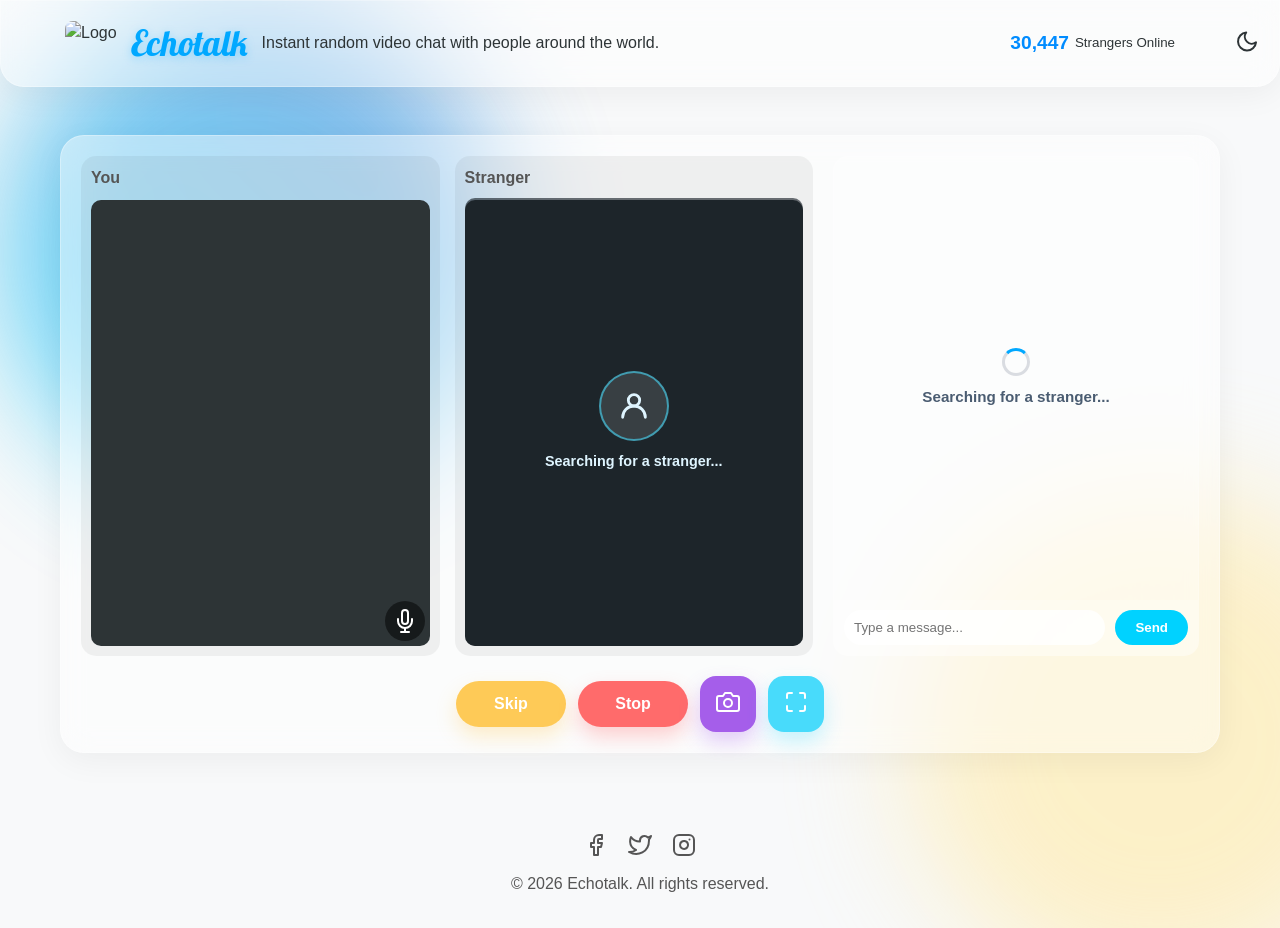
==== chat.html @ 49a506e5 "Add files via upload" ====
﻿<!DOCTYPE html>
<html lang="en">
<head>
    <meta charset="UTF-8">
    <meta name="viewport" content="width=device-width, initial-scale=1.0">
    <title>Echotalk | Chat</title>
    <link rel="stylesheet" href="style.css">
    <link href="https://fonts.googleapis.com/css2?family=Lobster&display=swap" rel="stylesheet">
</head>
<body class="chat-page in-chat">
    <div class="liquid-bg">
        <div class="blob"></div>
        <div class="blob"></div>
    </div>

    <nav class="navbar glass">
        <div class="logo-area">
            <img src="logo.png" alt="Logo" class="main-logo">
            <span class="brand-logo">Echotalk</span>
            <span class="tagline">Instant random video chat with people around the world.</span>
        </div>
        <div class="stats">
            <span id="counter" class="online-now">30,447</span> <small>Strangers Online</small>
            <button id="theme-toggle">
                <svg xmlns="http://www.w3.org/2000/svg" class="icon" viewBox="0 0 24 24"><path d="M21 12.79A9 9 0 1 1 11.21 3 7 7 0 0 0 21 12.79z"></path></svg>
            </button>
        </div>
    </nav>

    <main class="wrapper">
        <section id="video-chat-area" class="glass video-chat-area" style="display:block;">
            <div class="video-chat-layout">
                <div class="video-container">
                    <div class="video-wrapper">
                        <h3>You</h3>
                        <video id="localVideo" autoplay muted playsinline></video>
                        <button id="muteBtn" class="mute-btn">
                            <svg xmlns="http://www.w3.org/2000/svg" class="icon" viewBox="0 0 24 24"><path d="M12 1a3 3 0 0 0-3 3v8a3 3 0 0 0 6 0V4a3 3 0 0 0-3-3z"></path><path d="M19 10v2a7 7 0 0 1-14 0v-2"></path><line x1="12" y1="19" x2="12" y2="23"></line><line x1="8" y1="23" x2="16" y2="23"></line></svg>
                        </button>
                    </div>
                    <div class="video-wrapper">
                        <h3>Stranger</h3>
                        <video id="remoteVideo" autoplay muted playsinline></video>
                        <div id="strangerOverlay" class="stranger-overlay">
                            <div class="stranger-avatar">
                                <svg xmlns="http://www.w3.org/2000/svg" class="icon" viewBox="0 0 24 24"><circle cx="12" cy="8" r="4"></circle><path d="M4 20a8 8 0 0 1 16 0"></path></svg>
                            </div>
                            <p id="strangerStatus">Searching for a stranger...</p>
                        </div>
                        <button id="reportBtn" class="report-btn">Report</button>
                    </div>
                </div>
                <div id="videoResizeHandle" class="video-resize-handle" aria-label="Resize video area" role="separator">
                    <span></span>
                </div>

                <div class="chat-box">
                    <div id="chat-log">
                        <div class="match-loading">
                            <div class="match-spinner"></div>
                            <p>Searching for a stranger...</p>
                        </div>
                    </div>
                    <div class="chat-input-area">
                        <input type="text" id="chat-msg" placeholder="Type a message...">
                        <button id="send-btn">Send</button>
                    </div>
                </div>
            </div>
            <div class="chat-controls">
                <button id="skipBtn" class="liquid-btn control-btn control-btn-skip">Skip</button>
                <button id="stopChat" class="liquid-btn control-btn control-btn-stop">Stop</button>
                <button id="screenshotBtn" class="liquid-btn control-btn control-btn-icon control-btn-shot" aria-label="Take screenshot">
                    <svg xmlns="http://www.w3.org/2000/svg" class="icon control-icon" viewBox="0 0 24 24"><path d="M23 19a2 2 0 0 1-2 2H3a2 2 0 0 1-2-2V8a2 2 0 0 1 2-2h4l2-3h6l2 3h4a2 2 0 0 1 2 2z"></path><circle cx="12" cy="13" r="4"></circle></svg>
                </button>
                <button id="fullscreenBtn" class="liquid-btn control-btn control-btn-icon control-btn-full" aria-label="Toggle fullscreen">
                    <svg xmlns="http://www.w3.org/2000/svg" class="icon control-icon" viewBox="0 0 24 24"><path d="M8 3H5a2 2 0 0 0-2 2v3m18 0V5a2 2 0 0 0-2-2h-3m0 18h3a2 2 0 0 0 2-2v-3M3 16v3a2 2 0 0 0 2 2h3"></path></svg>
                </button>
            </div>
        </section>
    </main>

    <footer class="footer">
        <div class="social-icons">
            <a href="#" class="social-link">
                <svg xmlns="http://www.w3.org/2000/svg" class="icon" viewBox="0 0 24 24"><path d="M18 2h-3a5 5 0 0 0-5 5v3H7v4h3v8h4v-8h3l1-4h-4V7a1 1 0 0 1 1-1h3z"></path></svg>
            </a>
            <a href="#" class="social-link">
                <svg xmlns="http://www.w3.org/2000/svg" class="icon" viewBox="0 0 24 24"><path d="M23 3a10.9 10.9 0 0 1-3.14 1.53 4.48 4.48 0 0 0-7.86 3v1A10.66 10.66 0 0 1 3 4s-4 9 5 13a11.64 11.64 0 0 1-7 2c9 5 20 0 20-11.5a4.5 4.5 0 0 0-.08-.83A7.72 7.72 0 0 0 23 3z"></path></svg>
            </a>
            <a href="#" class="social-link">
                <svg xmlns="http://www.w3.org/2000/svg" class="icon" viewBox="0 0 24 24"><rect x="2" y="2" width="20" height="20" rx="5" ry="5"></rect><path d="M16 11.37A4 4 0 1 1 12.63 8 4 4 0 0 1 16 11.37z"></path><line x1="17.5" y1="6.5" x2="17.51" y2="6.5"></line></svg>
            </a>
        </div>
        <p>&copy; <span data-current-year>2026</span> Echotalk. All rights reserved.</p>
    </footer>

    <script src="https://html2canvas.hertzen.com/dist/html2canvas.min.js"></script>
    <script src="script.js"></script>
</body>
</html>
---- style.css ----
* { margin: 0; padding: 0; box-sizing: border-box; font-family: 'Poppins', sans-serif; }

body { 
    background: #f8f9fa; 
    overflow-x: hidden; 
    min-height: 100vh;
    color: #2d3436;
    line-height: 1.5;
}

/* Liquid Background */
.liquid-bg {
    position: fixed; top: 0; left: 0; width: 100%; height: 100%; z-index: -1;
    filter: blur(60px); opacity: 0.6;
}
.blob {
    position: absolute; width: 500px; height: 500px; 
    background: linear-gradient(45deg, #00d2ff, #3a7bd5);
    border-radius: 50%; animation: float 15s infinite alternate, colorChange 20s infinite linear;
}
.blob:nth-child(2) { background: #ffeaa7; right: -10%; bottom: -10%; animation-delay: -7s; }

@keyframes float {
    from { transform: translate(0, 0) scale(1); }
    to { transform: translate(100px, 50px) scale(1.1); }
}

@keyframes colorChange {
    0% { filter: hue-rotate(0deg); }
    100% { filter: hue-rotate(360deg); }
}

/* Glassmorphism */
.glass {
    background: rgba(255, 255, 255, 0.45);
    backdrop-filter: blur(15px);
    -webkit-backdrop-filter: blur(15px);
    border: 1px solid rgba(255, 255, 255, 0.3);
    border-radius: 24px;
    box-shadow: 0 8px 32px rgba(0, 0, 0, 0.05);
}

.navbar { display: flex; justify-content: space-between; align-items: center; padding: 1rem 5%; position: sticky; top: 0; z-index: 100; border-radius: 0 0 24px 24px; }
.logo-area { display: flex; align-items: center; min-width: 0; gap: 8px; }
.tagline { white-space: nowrap; }
.brand-logo {
    font-family: 'Lobster', cursive;
    font-size: 2.2rem;
    color: #00a8ff;
    text-shadow: 0 2px 10px rgba(0, 168, 255, 0.28);
    margin-right: 6px;
    cursor: pointer;
}
.main-logo { height: 45px; border-radius: 8px; vertical-align: middle; margin-right: 6px; }
.online-now { color: #008cff; font-weight: 800; font-size: 1.2rem; }
.stats { margin-right: 40px; display: flex; align-items: center; gap: 6px; } /* Make space for the absolute button */

#theme-toggle {
    position: absolute;
    right: 20px; /* Ek dam kinare */
    top: 50%;
    transform: translateY(-50%);
    background: none;
    border: none;
    cursor: pointer;
    color: inherit; /* Fix: Inherit white color in dark mode so icon is visible */
    z-index: 101;
}

.wrapper { 
    max-width: 1200px;
    margin: 3rem auto;
    padding: 0 20px;
    display: grid;
    grid-template-columns: minmax(0, 1.15fr) minmax(320px, 0.85fr);
    gap: 30px;
    align-items: start;
}

.hero-card { padding: 40px; text-align: center; }
h1 { font-size: 3.5rem; line-height: 1.2; margin: 20px 0; background: linear-gradient(90deg, #0984e3, #6c5ce7); -webkit-background-clip: text; -webkit-text-fill-color: transparent; }
.announcement { font-size: 1rem; opacity: 0.85; }
.main-text { max-width: 760px; margin: 0 auto; }
.main-text p { font-size: 1.05rem; }
.legal-links { margin-top: 18px; font-size: 0.95rem; }

.blue-link { color: #008cff; text-decoration: none; font-weight: 600; transition: 0.3s; }
.blue-link:hover { text-decoration: underline; color: #0056b3; }

.liquid-btn {
    background: #00d2ff;
    border: none; padding: 18px 60px; font-size: 1.2rem; font-weight: bold;
    border-radius: 50px; cursor: pointer; color: white;
    transition: 0.4s; box-shadow: 0 10px 20px rgba(0, 210, 255, 0.3);
    animation: pulse 2s infinite;
}
.liquid-btn:disabled {
    background: #bdc3c7; cursor: not-allowed; box-shadow: none; animation: none; transform: none;
}
.liquid-btn:hover { transform: scale(1.05); box-shadow: 0 15px 25px rgba(0, 210, 255, 0.5); animation: none; }

@keyframes pulse {
    0% { box-shadow: 0 10px 20px rgba(0, 210, 255, 0.3), 0 0 0 0 rgba(0, 210, 255, 0.7); }
    70% { box-shadow: 0 10px 20px rgba(0, 210, 255, 0.3), 0 0 0 15px rgba(0, 210, 255, 0); }
    100% { box-shadow: 0 10px 20px rgba(0, 210, 255, 0.3), 0 0 0 0 rgba(0, 210, 255, 0); }
}

.gender-selection {
    display: flex; justify-content: center; gap: 25px; margin-bottom: 15px;
}
.radio-label {
    font-size: 1.1rem; font-weight: 500; cursor: pointer; display: flex; align-items: center; gap: 8px;
}
.radio-label input { width: 18px; height: 18px; accent-color: #00d2ff; cursor: pointer; }

.terms-checkbox { margin-bottom: 20px; display: flex; align-items: center; justify-content: center; gap: 10px; font-size: 1.1rem; font-weight: 500; }
.terms-checkbox input { width: 18px; height: 18px; cursor: pointer; accent-color: #00d2ff; }

/* Image Grid Styling */
.collage-wrapper {
    height: 420px;
    position: relative;
    padding: 12px;
    overflow: hidden;
}
.visual-grid { min-height: 320px; }
.floating-img {
    position: absolute;
    border-radius: 15px;
    overflow: hidden;
    box-shadow: 0 12px 28px rgba(0,0,0,0.16);
    border: 3px solid white;
    transition: transform 0.3s ease, box-shadow 0.3s ease;
    transform-origin: center;
}
.floating-img img { width: 100%; height: 100%; object-fit: cover; }
.floating-img:hover { box-shadow: 0 18px 34px rgba(0,0,0,0.22); }

.img1 {
    --card-rotate: -6deg;
    width: 48%;
    height: 41%;
    top: 4%;
    left: 2%;
    z-index: 2;
    animation: hoverImg 4.2s infinite ease-in-out, swayImg 6.8s infinite ease-in-out;
}
.img2 {
    --card-rotate: 5deg;
    width: 38%;
    height: 64%;
    right: 2%;
    top: 10%;
    z-index: 3;
    animation: hoverImg 4s infinite ease-in-out -1.8s, swayImg 7.4s infinite ease-in-out -0.8s;
}
.img3 {
    --card-rotate: -2deg;
    width: 58%;
    height: 40%;
    left: 21%;
    bottom: 3%;
    z-index: 4;
    animation: hoverImg 4.8s infinite ease-in-out -0.8s, swayImg 8.2s infinite ease-in-out -1.4s;
}

/* Hard desktop lock for collage placement */
@media (min-width: 901px) {
    .collage-wrapper {
        width: 100%;
        height: clamp(360px, 36vw, 430px);
        min-height: 360px;
        max-height: 430px;
        padding: 16px;
    }
    .img1 {
        width: 44%;
        height: 42%;
        top: 12%;
        left: 4%;
        --card-rotate: -5deg;
    }
    .img2 {
        width: 36%;
        height: 67%;
        right: 4%;
        top: 14%;
        --card-rotate: 4deg;
    }
    .img3 {
        width: 54%;
        height: 41%;
        left: 23%;
        bottom: -2%;
        --card-rotate: -1deg;
    }
}

.info-section {
    grid-column: 1 / -1;
    display: flex; gap: 30px; margin-top: 20px;
}
.info-card { flex: 1; padding: 20px; }

@keyframes hoverImg {
    0%, 100% { transform: rotate(var(--card-rotate, 0deg)) translateY(0); }
    50% { transform: rotate(var(--card-rotate, 0deg)) translateY(-12px); }
}

@keyframes swayImg {
    0%, 100% { filter: saturate(1); }
    50% { filter: saturate(1.08); }
}

/* Video Chat Layout */
.video-chat-area {
    display: none;
    grid-column: 1 / -1;
    padding: 20px;
}
.video-chat-layout { display: grid; grid-template-columns: 2fr 1fr; gap: 20px; height: 500px; }
.video-container { display: flex; gap: 15px; height: 100%; }
.video-wrapper { flex: 1; display: flex; flex-direction: column; background: rgba(0,0,0,0.05); border-radius: 15px; padding: 10px; position: relative; }
.video-wrapper video { width: 100%; height: 100%; object-fit: cover; border-radius: 10px; background: #2d3436; }
.video-wrapper h3 { margin-bottom: 10px; font-size: 1rem; color: #555; }
.stranger-overlay {
    position: absolute;
    inset: 42px 10px 10px;
    display: flex;
    flex-direction: column;
    align-items: center;
    justify-content: center;
    gap: 10px;
    border-radius: 10px;
    background: rgba(20, 28, 36, 0.62);
    color: #dff5ff;
    text-align: center;
    z-index: 5;
}
.stranger-overlay.hidden {
    display: none;
}
.stranger-avatar {
    width: 70px;
    height: 70px;
    border-radius: 50%;
    display: flex;
    align-items: center;
    justify-content: center;
    background: rgba(255, 255, 255, 0.12);
    border: 2px solid rgba(72, 219, 251, 0.6);
    animation: strangerPulse 1.2s ease-in-out infinite;
}
.stranger-avatar .icon {
    width: 34px;
    height: 34px;
}
.stranger-overlay p {
    font-size: 0.9rem;
    font-weight: 600;
}
.video-resize-handle {
    display: none;
    align-items: center;
    justify-content: center;
    height: 16px;
    cursor: ns-resize;
    touch-action: none;
    user-select: none;
}
.video-resize-handle span {
    width: 68px;
    height: 4px;
    border-radius: 999px;
    background: rgba(70, 90, 120, 0.45);
}
.video-resize-handle.active span {
    background: rgba(0, 140, 255, 0.7);
}

.chat-controls {
    display: flex;
    justify-content: center;
    align-items: center;
    flex-wrap: wrap;
    gap: 12px;
    margin-top: 20px;
}

.control-btn {
    padding: 14px 30px;
    font-size: 1rem;
    min-width: 110px;
    animation: none;
}

.control-btn-icon {
    min-width: 56px;
    width: 56px;
    height: 56px;
    padding: 0;
    border-radius: 16px;
}

.control-icon {
    width: 24px;
    height: 24px;
}

.control-btn-skip {
    background: #feca57;
    box-shadow: 0 10px 20px rgba(254, 202, 87, 0.3);
}

.control-btn-stop {
    background: #ff6b6b;
    box-shadow: 0 10px 20px rgba(255, 107, 107, 0.3);
}

.control-btn-shot {
    background: #a55eea;
    box-shadow: 0 10px 20px rgba(165, 94, 234, 0.3);
}

.control-btn-full {
    background: #48dbfb;
    box-shadow: 0 10px 20px rgba(72, 219, 251, 0.3);
}

@media (max-width: 1100px) {
    .wrapper {
        grid-template-columns: minmax(0, 1fr) minmax(280px, 0.8fr);
    }
    h1 { font-size: 3rem; }
    .main-text p { font-size: 1rem; }
}

.report-btn {
    position: absolute; top: 50px; right: 20px;
    background: rgba(255, 71, 87, 0.9); color: white;
    border: none; padding: 5px 12px; border-radius: 5px;
    cursor: pointer; font-size: 0.8rem; font-weight: bold;
    opacity: 0; transition: opacity 0.3s ease; z-index: 10;
}
.video-wrapper:hover .report-btn { opacity: 1; }

.mute-btn {
    position: absolute; bottom: 15px; right: 15px;
    background: rgba(0, 0, 0, 0.5); color: white;
    border: none; width: 40px; height: 40px; border-radius: 50%;
    cursor: pointer; font-size: 1.2rem; display: flex;
    align-items: center; justify-content: center;
    transition: 0.3s; z-index: 10;
}
.mute-btn:hover { background: rgba(0, 0, 0, 0.8); }
.mute-btn.muted { background: #ff4757; }

.chat-box { 
    background: rgba(255,255,255,0.3); border-radius: 15px; 
    display: flex; flex-direction: column; overflow: hidden; border: 1px solid rgba(255,255,255,0.2);
}
#chat-log { flex: 1; padding: 15px; overflow-y: auto; display: flex; flex-direction: column; gap: 10px; }
.chat-input-area { padding: 10px; display: flex; gap: 10px; background: rgba(255,255,255,0.2); }
#chat-msg { 
    flex: 1; padding: 10px; border-radius: 20px; border: none; outline: none; 
    background: rgba(255,255,255,0.8); font-family: inherit;
}
#send-btn { 
    padding: 0 20px; border-radius: 20px; border: none; background: #00d2ff; 
    color: white; font-weight: bold; cursor: pointer; transition: 0.3s;
}
#send-btn:hover { background: #00b0d7; }

.msg { padding: 8px 14px; border-radius: 15px; max-width: 85%; font-size: 0.9rem; line-height: 1.4; word-wrap: break-word; }
.msg-stranger { align-self: flex-start; background: white; color: #333; border-bottom-left-radius: 2px; }
.msg-me { align-self: flex-end; background: #00d2ff; color: white; border-bottom-right-radius: 2px; }
.match-loading {
    margin: auto 0;
    display: flex;
    flex-direction: column;
    align-items: center;
    justify-content: center;
    gap: 10px;
    color: #4a5c71;
    text-align: center;
}
.match-loading p {
    font-size: 0.95rem;
    font-weight: 600;
}
.match-spinner {
    width: 28px;
    height: 28px;
    border-radius: 50%;
    border: 3px solid rgba(74, 92, 113, 0.2);
    border-top-color: #00a8ff;
    animation: spin 0.8s linear infinite;
}

/* Typing Animation */
.typing-indicator { display: flex; align-items: center; gap: 4px; height: 100%; }
.typing-indicator span {
    width: 6px; height: 6px; background: #888; border-radius: 50%;
    animation: bounce 1.4s infinite ease-in-out both;
}
.typing-indicator span:nth-child(1) { animation-delay: -0.32s; }
.typing-indicator span:nth-child(2) { animation-delay: -0.16s; }

@keyframes bounce { 0%, 80%, 100% { transform: scale(0); } 40% { transform: scale(1); } }
@keyframes strangerPulse {
    0%, 100% { transform: scale(1); box-shadow: 0 0 0 0 rgba(72, 219, 251, 0.35); }
    50% { transform: scale(1.05); box-shadow: 0 0 0 12px rgba(72, 219, 251, 0); }
}

/* Dark Mode Styles */
body.dark-mode { background: #0f0f1a; color: #f0f0f0; }
body.dark-mode .glass { background: rgba(0, 0, 0, 0.6); border: 1px solid rgba(255, 255, 255, 0.1); }
body.dark-mode .msg-stranger { background: #2d3436; color: #fff; }
body.dark-mode .chat-box { background: rgba(0,0,0,0.4); border: 1px solid rgba(255,255,255,0.1); }
body.dark-mode .chat-input-area { background: rgba(0,0,0,0.4); }
body.dark-mode #chat-msg { background: #2d3436; color: white; }
body.dark-mode .video-wrapper h3 { color: #bbb; }
body.dark-mode .stranger-overlay {
    background: rgba(7, 11, 16, 0.72);
    color: #d4efff;
}
body.dark-mode .match-loading { color: #cad4e0; }
body.dark-mode .match-spinner {
    border-color: rgba(202, 212, 224, 0.22);
    border-top-color: #48dbfb;
}

/* SVG Icons */
.icon { width: 24px; height: 24px; stroke: currentColor; stroke-width: 2; stroke-linecap: round; stroke-linejoin: round; fill: none; transition: transform 0.2s ease; }
button:hover .icon, .icon:hover { transform: scale(1.2); }

/* Shake Animation */
@keyframes shake {
    0%, 100% { transform: translateX(0); }
    10%, 30%, 50%, 70%, 90% { transform: translateX(-5px); }
    20%, 40%, 60%, 80% { transform: translateX(5px); }
}
.shake {
    animation: shake 0.4s ease-in-out !important;
    background: #ff4757; /* Red error color */
}

/* Footer */
.footer { text-align: center; padding: 2rem; color: #555; margin-top: 2rem; }
.social-icons { display: flex; justify-content: center; gap: 20px; margin-bottom: 15px; }
.social-link { color: #555; transition: 0.3s; display: flex; align-items: center; }
.social-link:hover { color: #00d2ff; transform: translateY(-3px); }

/* Dark Mode Footer */
body.dark-mode .footer { color: #bbb; }
body.dark-mode .social-link { color: #bbb; }
body.dark-mode .social-link:hover { color: #00d2ff; }

/* Mobile Responsive */
@media (max-width: 900px) {
    .wrapper { grid-template-columns: 1fr; text-align: center; }
    .hero-card { text-align: center; padding: 20px; }
    h1 { font-size: 2.5rem; }
    .liquid-btn { width: 100%; padding: 15px; }
    .chat-controls .liquid-btn { width: auto; }
    .navbar { padding: 0.9rem 1rem; }
    .tagline { display: none; }
    .brand-logo { font-size: 1.8rem !important; }
    .main-logo { height: 38px; }
    .stats small { display: none; }
    .main-text { max-width: 100%; }
    .legal-links { font-size: 0.9rem; }
    .visual-grid { min-height: auto; }
    .collage-wrapper {
        height: 360px;
        padding: 10px;
    }
    .img1 { width: 46%; height: 41%; left: 12px; top: 14px; --card-rotate: -5deg; }
    .img2 { width: 40%; height: 66%; right: 10px; top: 30px; --card-rotate: 4deg; }
    .img3 { width: 60%; height: 40%; left: 18%; bottom: 14px; --card-rotate: -1deg; }
    .info-section { flex-direction: column; }
    .info-card { text-align: left; }
    .video-chat-layout { grid-template-columns: 1fr; height: auto; }
    .video-container { flex-direction: row; height: 320px; }
    .chat-box { height: 360px; }
    #video-chat-area { padding: 14px !important; }
    .control-btn { min-width: 100px; padding: 12px 22px; font-size: 0.95rem; }
    .control-btn-icon { min-width: 50px; width: 50px; height: 50px; padding: 0; }
}

@media (max-width: 600px) {
    /* Navbar adjustments for mobile */
    .navbar { flex-direction: row; padding: 0.8rem 1rem; }
    .stats { margin-left: auto; margin-right: 40px; } /* Push stats to right but keep space for button */
    .brand-logo { font-size: 1.35rem !important; margin-right: 0 !important; }
    .main-logo { height: 30px; margin-right: 0 !important; }
    .online-now { font-size: 1rem; }
    .announcement { font-size: 0.9rem; }
    .main-text p { font-size: 0.95rem; }
    .gender-selection { gap: 16px; }
    .terms-checkbox { font-size: 0.95rem; }
    
    /* Faster Background Animation on Mobile */
    .blob { animation-duration: 7s, 10s; }

    h1 { font-size: 2rem; }
    .video-container { flex-direction: column; height: auto; gap: 10px; }
    .video-wrapper { height: 220px; width: 100%; padding: 8px; }
    .video-wrapper h3 { font-size: 0.9rem; margin-bottom: 6px; }
    .chat-box { height: 320px; }
    #chat-log { padding: 10px; }
    .chat-input-area { padding: 8px; gap: 8px; }
    #chat-msg { padding: 8px 10px; font-size: 0.9rem; }
    #send-btn { padding: 0 14px; font-size: 0.85rem; }
    .mute-btn { width: 34px; height: 34px; bottom: 10px; right: 10px; }
    .report-btn { top: 42px; right: 10px; padding: 4px 9px; font-size: 0.72rem; opacity: 1; }
    .chat-controls { gap: 8px; margin-top: 14px; }
    .control-btn { min-width: 84px; padding: 10px 16px; font-size: 0.84rem; border-radius: 999px; }
    .control-btn-icon { min-width: 42px; width: 42px; height: 42px; border-radius: 12px; }
    .control-icon { width: 18px; height: 18px; }
    
    .collage-wrapper {
        height: auto;
        position: static;
        display: flex;
        flex-direction: column;
        gap: 10px;
        padding: 10px;
    }
    .floating-img {
        position: relative;
        top: auto;
        right: auto;
        bottom: auto;
        left: auto;
        width: 100%;
        height: 150px;
        animation: none;
        transform: none;
    }
    .img1 { transform: rotate(-1.5deg); }
    .img2 { transform: rotate(1.5deg); height: 165px; }
    .img3 { transform: rotate(-0.8deg); }

    body.in-chat { overflow: hidden; }
    body.in-chat .footer { display: none; }
    body.in-chat .wrapper { padding: 8px 8px 6px; min-height: calc(100dvh - 72px); }
    body.in-chat .video-chat-area {
        display: flex !important;
        flex-direction: column;
        height: calc(100dvh - 78px);
        padding: 8px !important;
        overflow: hidden;
    }
    body.in-chat .video-chat-layout {
        display: flex;
        flex-direction: column;
        gap: 6px;
        min-height: 0;
    }
    body.in-chat .video-container {
        display: grid;
        grid-template-columns: 1fr 1fr;
        gap: 8px;
        height: var(--mobile-video-pane, 42%);
        min-height: 130px;
        max-height: 64%;
        flex-shrink: 0;
    }
    body.in-chat .video-resize-handle {
        display: flex;
    }
    body.in-chat .video-wrapper {
        height: auto;
        padding: 6px;
    }
    body.in-chat .video-wrapper h3 {
        font-size: 0.8rem;
        margin-bottom: 4px;
    }
    body.in-chat .report-btn {
        opacity: 1;
        top: 30px;
        right: 8px;
    }
    body.in-chat .chat-box {
        height: auto;
        margin-top: 2px;
        min-height: 0;
        flex: 1;
    }
    body.in-chat #chat-log {
        padding: 8px;
        gap: 6px;
        min-height: 0;
    }
    body.in-chat .msg {
        font-size: 0.82rem;
        padding: 6px 10px;
    }
    body.in-chat .chat-input-area {
        padding: 6px;
        gap: 6px;
    }
    body.in-chat #chat-msg {
        font-size: 0.84rem;
        padding: 7px 9px;
    }
    body.in-chat #send-btn {
        font-size: 0.8rem;
        padding: 0 12px;
    }
    body.in-chat .chat-controls {
        margin-top: 6px;
        gap: 6px;
        display: grid;
        grid-template-columns: repeat(4, minmax(0, 1fr));
    }
    body.in-chat .control-btn {
        min-width: 0;
        width: 100%;
        padding: 8px 6px;
        font-size: 0.74rem;
        border-radius: 10px;
    }
    body.in-chat .control-btn-icon {
        height: 34px;
    }
    body.in-chat .control-icon {
        width: 15px;
        height: 15px;
    }
}

@media (max-width: 420px) {
    .wrapper { margin: 1.4rem auto; padding: 0 12px; gap: 16px; }
    .hero-card { padding: 16px; }
    h1 { font-size: 1.65rem; }
    .brand-logo { font-size: 1.15rem !important; }
    .online-now { font-size: 0.9rem; }
    .terms-checkbox { font-size: 0.9rem; gap: 8px; }
    .video-wrapper { height: 190px; }
    .chat-box { height: 290px; }
    .chat-controls {
        display: grid;
        grid-template-columns: 1fr 1fr;
        gap: 8px;
        width: 100%;
    }
    .chat-controls .liquid-btn { width: 100%; }
    .control-btn { width: 100%; min-width: 0; }
    .control-btn-icon { width: 100%; min-width: 0; height: 40px; border-radius: 10px; }

    body.in-chat .video-chat-area { height: calc(100dvh - 74px); }
    body.in-chat .video-chat-layout { gap: 5px; }
    body.in-chat .video-container { height: var(--mobile-video-pane, 38%); }
    body.in-chat .video-wrapper h3 { font-size: 0.74rem; }
    body.in-chat .video-resize-handle span { width: 56px; height: 3px; }
    body.in-chat .chat-controls { grid-template-columns: 1fr 1fr; }
    body.in-chat .control-btn { font-size: 0.72rem; height: 34px; padding: 0 6px; }
    body.in-chat .control-btn-icon { height: 34px; }
}

/* Loading Spinner */
.loading-spinner {
    display: none;
    margin-top: 15px;
}
.spinner {
    border: 4px solid rgba(0, 0, 0, 0.1);
    width: 36px; height: 36px;
    border-radius: 50%;
    border-left-color: #00d2ff;
    animation: spin 1s ease infinite;
    margin: 0 auto;
}
@keyframes spin { 0% { transform: rotate(0deg); } 100% { transform: rotate(360deg); } }
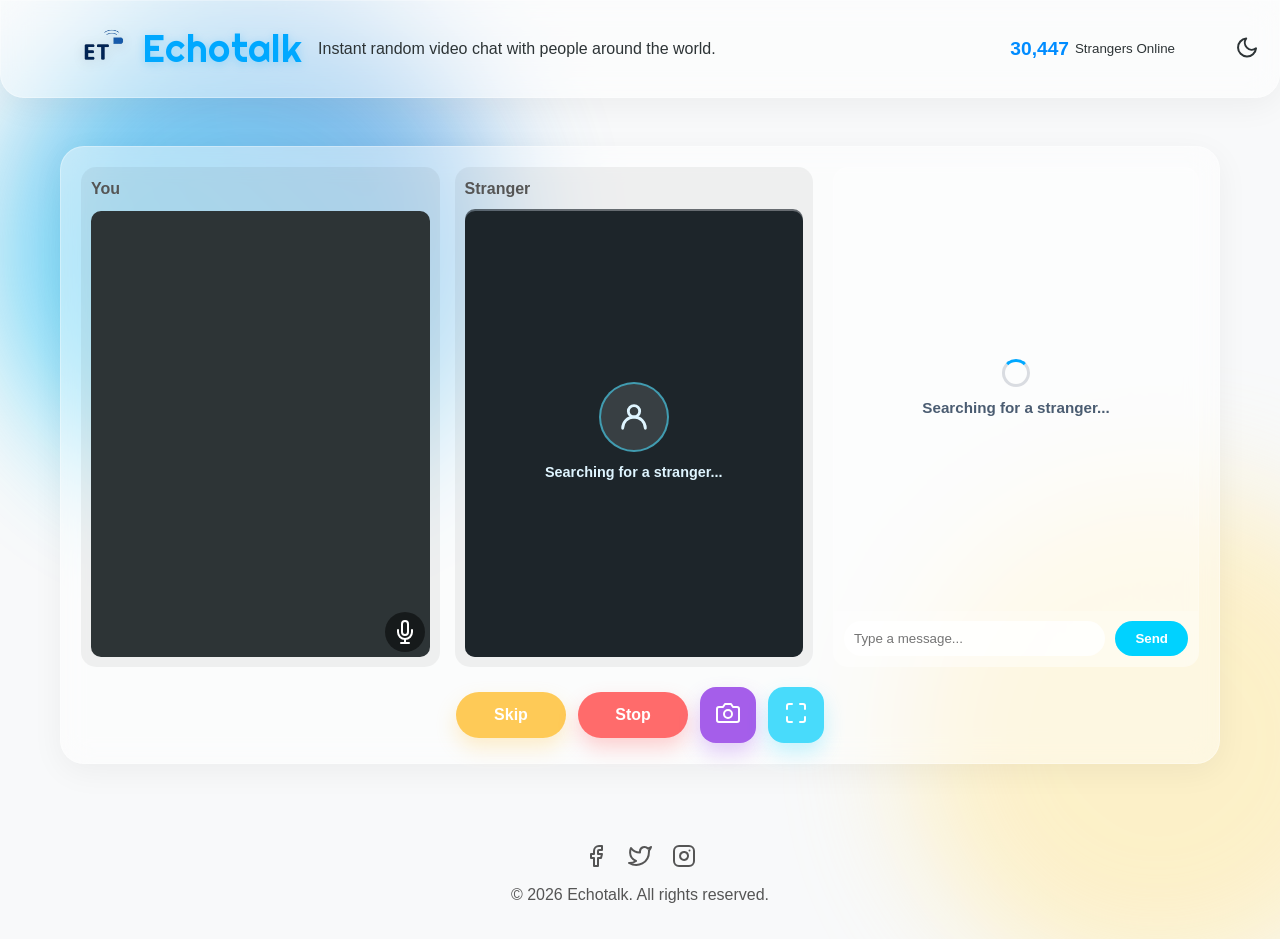
==== commit 68bbe5c8: "Add files via upload" ====
--- a/chat.html
+++ b/chat.html
@@ -1,11 +1,11 @@
-﻿<!DOCTYPE html>
+<!DOCTYPE html>
 <html lang="en">
 <head>
     <meta charset="UTF-8">
     <meta name="viewport" content="width=device-width, initial-scale=1.0">
     <title>Echotalk | Chat</title>
     <link rel="stylesheet" href="style.css">
-    <link href="https://fonts.googleapis.com/css2?family=Lobster&display=swap" rel="stylesheet">
+    <link href="https://fonts.googleapis.com/css2?family=Righteous&display=swap" rel="stylesheet">
 </head>
 <body class="chat-page in-chat">
     <div class="liquid-bg">
@@ -99,3 +99,5 @@
     <script src="script.js"></script>
 </body>
 </html>
+
+
--- a/style.css
+++ b/style.css
@@ -41,17 +41,29 @@
 }
 
 .navbar { display: flex; justify-content: space-between; align-items: center; padding: 1rem 5%; position: sticky; top: 0; z-index: 100; border-radius: 0 0 24px 24px; }
-.logo-area { display: flex; align-items: center; min-width: 0; gap: 8px; }
+.logo-area { display: flex; align-items: center; min-width: 0; gap: 10px; }
 .tagline { white-space: nowrap; }
 .brand-logo {
-    font-family: 'Lobster', cursive;
-    font-size: 2.2rem;
+    font-family: 'Righteous', 'Poppins', sans-serif;
+    font-size: 2.4rem;
+    font-weight: 400;
+    letter-spacing: 0.01em;
     color: #00a8ff;
     text-shadow: 0 2px 10px rgba(0, 168, 255, 0.28);
     margin-right: 6px;
     cursor: pointer;
 }
-.main-logo { height: 45px; border-radius: 8px; vertical-align: middle; margin-right: 6px; }
+.main-logo {
+    height: 64px;
+    width: auto;
+    object-fit: contain;
+    background: transparent;
+    border-radius: 0;
+    mix-blend-mode: normal;
+    filter: drop-shadow(0 2px 6px rgba(0, 0, 0, 0.12));
+    vertical-align: middle;
+    margin-right: 4px;
+}
 .online-now { color: #008cff; font-weight: 800; font-size: 1.2rem; }
 .stats { margin-right: 40px; display: flex; align-items: center; gap: 6px; } /* Make space for the absolute button */
 
@@ -201,6 +213,49 @@
     display: flex; gap: 30px; margin-top: 20px;
 }
 .info-card { flex: 1; padding: 20px; }
+
+/* Desktop landing page: full-width hero first, collage below */
+@media (min-width: 901px) {
+    body:not(.chat-page) .wrapper {
+        grid-template-columns: 1fr;
+        max-width: 1240px;
+    }
+    body:not(.chat-page) .hero-card {
+        grid-column: 1 / -1;
+        padding: 52px;
+    }
+    body:not(.chat-page) .visual-grid {
+        grid-column: 1 / -1;
+    }
+    body:not(.chat-page) .collage-wrapper {
+        height: auto;
+        display: grid;
+        grid-template-columns: repeat(3, minmax(0, 1fr));
+        gap: 20px;
+        padding: 16px;
+        overflow: visible;
+    }
+    body:not(.chat-page) .collage-wrapper .floating-img {
+        position: relative;
+        width: 100%;
+        height: 260px;
+        inset: auto;
+        border-radius: 16px;
+        animation: cardDrift 5.2s ease-in-out infinite, swayImg 7.2s ease-in-out infinite;
+        transform: translateY(0);
+    }
+    body:not(.chat-page) .collage-wrapper .img1 { --float-offset: 9px; animation-delay: 0s, -0.5s; }
+    body:not(.chat-page) .collage-wrapper .img2 { --float-offset: 13px; animation-delay: -0.8s, -1.4s; }
+    body:not(.chat-page) .collage-wrapper .img3 { --float-offset: 11px; animation-delay: -1.6s, -0.9s; }
+    body:not(.chat-page) .collage-wrapper .floating-img:hover {
+        transform: translateY(-6px);
+    }
+}
+
+@keyframes cardDrift {
+    0%, 100% { transform: translateY(0); }
+    50% { transform: translateY(calc(-1 * var(--float-offset, 10px))); }
+}
 
 @keyframes hoverImg {
     0%, 100% { transform: rotate(var(--card-rotate, 0deg)) translateY(0); }
@@ -420,6 +475,10 @@
 body.dark-mode .chat-input-area { background: rgba(0,0,0,0.4); }
 body.dark-mode #chat-msg { background: #2d3436; color: white; }
 body.dark-mode .video-wrapper h3 { color: #bbb; }
+body.dark-mode .main-logo {
+    mix-blend-mode: screen;
+    filter: brightness(1.15) contrast(1.08) drop-shadow(0 0 10px rgba(72, 219, 251, 0.32));
+}
 body.dark-mode .stranger-overlay {
     background: rgba(7, 11, 16, 0.72);
     color: #d4efff;
@@ -465,8 +524,8 @@
     .chat-controls .liquid-btn { width: auto; }
     .navbar { padding: 0.9rem 1rem; }
     .tagline { display: none; }
-    .brand-logo { font-size: 1.8rem !important; }
-    .main-logo { height: 38px; }
+    .brand-logo { font-size: 2rem !important; }
+    .main-logo { height: 52px; }
     .stats small { display: none; }
     .main-text { max-width: 100%; }
     .legal-links { font-size: 0.9rem; }
@@ -492,8 +551,8 @@
     /* Navbar adjustments for mobile */
     .navbar { flex-direction: row; padding: 0.8rem 1rem; }
     .stats { margin-left: auto; margin-right: 40px; } /* Push stats to right but keep space for button */
-    .brand-logo { font-size: 1.35rem !important; margin-right: 0 !important; }
-    .main-logo { height: 30px; margin-right: 0 !important; }
+    .brand-logo { font-size: 1.55rem !important; margin-right: 0 !important; }
+    .main-logo { height: 42px; margin-right: 0 !important; }
     .online-now { font-size: 1rem; }
     .announcement { font-size: 0.9rem; }
     .main-text p { font-size: 0.95rem; }
@@ -535,12 +594,12 @@
         left: auto;
         width: 100%;
         height: 150px;
-        animation: none;
-        transform: none;
-    }
-    .img1 { transform: rotate(-1.5deg); }
-    .img2 { transform: rotate(1.5deg); height: 165px; }
-    .img3 { transform: rotate(-0.8deg); }
+        transform: translateY(0);
+        animation: cardDrift 4.6s ease-in-out infinite, swayImg 6.6s ease-in-out infinite;
+    }
+    .img1 { --float-offset: 6px; animation-delay: 0s, -0.3s; }
+    .img2 { --float-offset: 8px; animation-delay: -0.7s, -1.1s; }
+    .img3 { --float-offset: 7px; animation-delay: -1.2s, -0.6s; }
 
     body.in-chat { overflow: hidden; }
     body.in-chat .footer { display: none; }
@@ -636,7 +695,7 @@
     .wrapper { margin: 1.4rem auto; padding: 0 12px; gap: 16px; }
     .hero-card { padding: 16px; }
     h1 { font-size: 1.65rem; }
-    .brand-logo { font-size: 1.15rem !important; }
+    .brand-logo { font-size: 1.25rem !important; }
     .online-now { font-size: 0.9rem; }
     .terms-checkbox { font-size: 0.9rem; gap: 8px; }
     .video-wrapper { height: 190px; }
